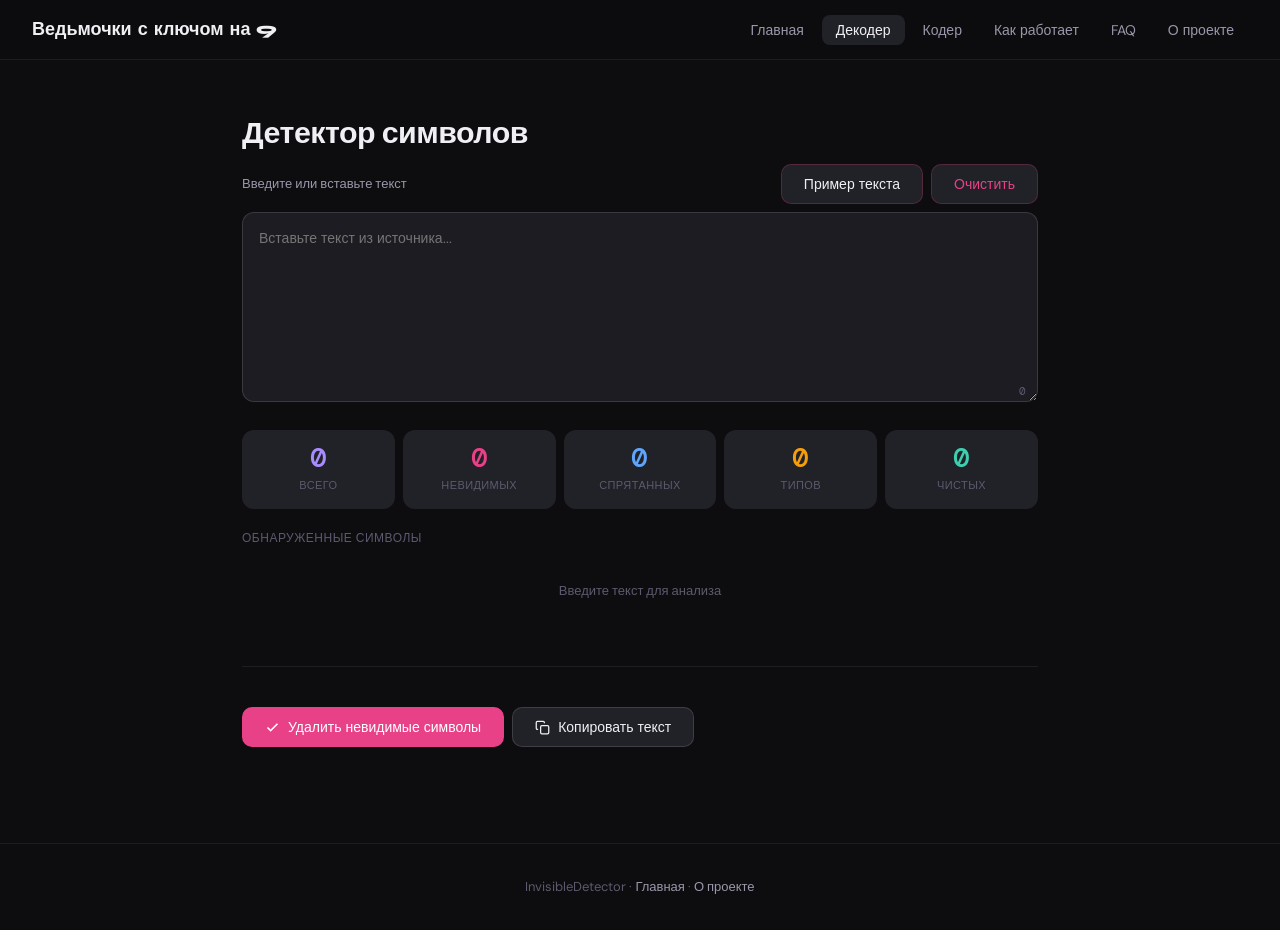
==== decode.html @ f37f21e3 "Add files via upload Загрузил все, что есть" ====
<!DOCTYPE html>
<html lang="ru">
<head>
  <meta charset="UTF-8">
  <meta name="viewport" content="width=device-width, initial-scale=1.0">
  <title>Декодер — Ведьмочки с ключом на 9</title>
  <link rel="stylesheet" href="css/style.css">
  <style>
    .toolbar {
      display: flex; align-items: center;
      justify-content: space-between; margin-bottom: 8px; flex-wrap: wrap; gap: 8px;
    }
    .toolbar-label { font-size: 13px; color: var(--text2); font-weight: 500; }
    .btn-row { display: flex; gap: 8px; flex-wrap: wrap; }
    .editor-wrap { position: relative; }
    .char-count {
      position: absolute; bottom: 10px; right: 12px;
      font-size: 11px; color: var(--text3); font-family: var(--font-mono);
      pointer-events: none;
    }
    textarea#inputText { min-height: 190px; line-height: 1.7; }
    .found-list { display: flex; flex-direction: column; gap: 6px; max-height: 260px; overflow-y: auto; }
    .found-item {
      display: flex; align-items: center; gap: 10px;
      padding: 9px 12px;
      background: var(--bg3);
      border: 1px solid var(--border);
      border-radius: 8px; font-size: 13px;
    }
    .found-item.sev-highest  {border-color: #60a5fa; background:  rgba(59, 130, 246, 0.15);  }
    .found-item.sev-high   { border-color: rgba(232,65,122,.25); background: rgba(232,65,122,.05); }
    .found-item.sev-medium { border-color: rgba(245,158,11,.2);  background: rgba(245,158,11,.04); }
    .found-name { flex: 1; font-weight: 500; color: var(--text); }
    .found-cnt {
      font-size: 11px; font-weight: 600; font-family: var(--font-mono);
      padding: 2px 8px; border-radius: 20px;
    }
    .cnt-highest{background:  rgba(59, 130, 246, 0.15); color: #60a5fa;   }
    .cnt-high   { background: rgba(232,65,122,.15); color: var(--accent); }
    .cnt-medium { background: rgba(245,158,11,.15);  color: var(--warn); }
    .cnt-low    { background: var(--surface); color: var(--text2); }
    .result-box {
      background: var(--bg3); border: 1px solid var(--border);
      border-radius: var(--radius); padding: 14px 16px;
      font-size: 13px; line-height: 1.8;
      white-space: pre-wrap; word-break: break-word;
      min-height: 60px; max-height: 180px; overflow-y: auto;
    }
    mark.hi-red  { background: rgba(232,65,122,.22); color: #f589a8; border-radius: 3px; font-family: var(--font-mono); font-size: 11px; padding: 0 3px; }
    mark.hi-warn { background: rgba(245,158,11,.18);  color: #fbc96a; border-radius: 3px; font-family: var(--font-mono); font-size: 11px; padding: 0 3px; }
    mark.hi-gray { background: var(--surface); color: var(--text2); border-radius: 3px; font-family: var(--font-mono); font-size: 11px; padding: 0 3px; }
    .noise-row {
      display: flex; align-items: center; gap: 12px; flex-wrap: wrap;
      padding: 14px 16px;
      background: var(--bg3); border: 1px solid var(--border); border-radius: var(--radius);
    }
    .noise-row label { font-size: 13px; color: var(--text2); }
    input[type=range] { flex: 1; min-width: 100px; accent-color: var(--accent2); }
    #noiseLbl { font-size: 13px; font-weight: 500; font-family: var(--font-mono); min-width: 20px; }
    .empty-state { text-align: center; padding: 1.5rem; color: var(--text3); font-size: 13px; }
  </style>
</head>
<body>
  <div id="nav-placeholder"></div>

  <main>
    <h1 style="font-family:var(--font-display);font-size:1.9rem;font-weight:700;letter-spacing:-.5px;margin-bottom:.3rem">Детектор символов</h1>

    <!-- INPUT -->
    <div class="toolbar">
      <span class="toolbar-label" id="inputLabel">Введите или вставьте текст</span>
      <div class="btn-row">
        <button class="btn" style="color:var(--text);border-color:rgba(232,65,122,.25)" onclick="loadSample()">Пример текста</button>
        <button class="btn" style="color:var(--accent);border-color:rgba(232,65,122,.25)" onclick="clearAll()">Очистить</button>
      </div>
    </div>
    <div class="editor-wrap">
      <textarea id="inputText" placeholder="Вставьте текст из источника..." oninput="onInput()"></textarea>
      <span class="char-count" id="charCount">0</span>
    </div>

    <!-- STATS -->
    <div class="stat-grid">
      <div class="stat-card"><div class="stat-val c-purple" id="sTotal">0</div><div class="stat-lbl">Всего</div></div>
      <div class="stat-card"><div class="stat-val c-red"    id="sInvis">0</div><div class="stat-lbl">Невидимых</div></div>
      <div class="stat-card"><div class="stat-val c-blue" id="sHidden">0</div><div class="stat-lbl">Спрятанных</div></div>
      <div class="stat-card"><div class="stat-val c-warn"   id="sTypes">0</div><div class="stat-lbl">Типов</div></div>
      <div class="stat-card"><div class="stat-val c-teal"   id="sClean">0</div><div class="stat-lbl">Чистых</div></div>
    </div>

    <div id="alertBox" style="margin-bottom:1rem"></div>

    <!-- HIGHLIGHTED -->
    <div id="highlightSection" style="display:none;margin-top:1.5rem">
      <div style="display:flex;align-items:center;justify-content:space-between;margin-bottom:6px">
        <p style="font-size:12px;color:var(--text3);font-weight:500;text-transform:uppercase;letter-spacing:.5px">Текст с выделением</p>
      </div>
      <div class="result-box" id="highlightBox"></div>
    </div>

    <!-- FOUND LIST -->
    <p style="font-size:12px;color:var(--text3);font-weight:500;text-transform:uppercase;letter-spacing:.5px;margin-bottom:8px">Обнаруженные символы</p>
    <div class="found-list" id="foundList">
      <div class="empty-state">Введите текст для анализа</div>
    </div>
    <hr>

    <!-- ACTIONS -->
    <div class="btn-row" style="margin-bottom:1rem">
      <button class="btn btn-primary" onclick="doRemove()">
        <svg width="15" height="15" viewBox="0 0 24 24" fill="none" stroke="currentColor" stroke-width="2.5"><polyline points="20 6 9 17 4 12"/></svg>
        Удалить невидимые символы
      </button>
      <button class="btn" onclick="doCopy()">
        <svg width="15" height="15" viewBox="0 0 24 24" fill="none" stroke="currentColor" stroke-width="2"><rect x="9" y="9" width="13" height="13" rx="2"/><path d="M5 15H4a2 2 0 0 1-2-2V4a2 2 0 0 1 2-2h9a2 2 0 0 1 2 2v1"/></svg>
        Копировать текст
      </button>
    </div>

    <div id="cleanSection" style="display:none;margin-bottom:1.5rem">
      <p style="font-size:12px;color:var(--text3);font-weight:500;text-transform:uppercase;letter-spacing:.5px;margin-bottom:6px">Очищенный текст</p>
      <div class="result-box" id="cleanBox"></div>
    </div>
  </main>
  <footer>
    <p>InvisibleDetector · <a href="index.html">Главная</a> · <a href="about.html">О проекте</a></p>
  </footer>

  <script src="js/nav.js"></script>
  <script src="js/main.js"></script>
  <script src="js/detector.js"></script>
  <script>
    const D = window.Detector;
    let currentText = '';

    function onInput() {
      currentText = document.getElementById('inputText').value;
      document.getElementById('charCount').textContent = currentText.length + ' симв.';
      render(D.analyzeText(currentText));
    }

    function render(result) {
      document.getElementById('sTotal').textContent = result.totalChars;
      document.getElementById('sInvis').textContent = result.totalInv;
      document.getElementById('sHidden').textContent = result.totalHid;
      document.getElementById('sTypes').textContent = result.typesFound;
      document.getElementById('sClean').textContent = result.cleanChars;

      const alertBox = document.getElementById('alertBox');
      if (result.totalChars === 0) {
        alertBox.innerHTML = '';
      } else if (result.isClean) {
        alertBox.innerHTML = '<div class="alert alert-success">Скрытых символов не найдено — текст чистый</div>';
      } else {
        alertBox.innerHTML = `<div class="alert alert-danger">Найдено ${result.totalInvisible} скрытых символов (${result.typesFound} типов)</div>`;
      }

      const list = document.getElementById('foundList');
      if (result.found.length === 0) {
        list.innerHTML = `<div class="empty-state">${result.totalChars > 0 ? 'Символы не обнаружены' : 'Введите текст для анализа'}</div>`;
        document.getElementById('highlightSection').style.display = 'none';
        return;
      }

      list.innerHTML = result.found.map(f => `
        <div class="found-item sev-${f.severity}">
          <span class="tag tag-${f.severity === 'highest' ? 'blue' : f.severity === 'high' ? 'red' : f.severity === 'medium' ? 'warn' : 'gray'}">${f.code}</span>
          <span class="found-name">${f.name}</span>
          <span class="found-cnt cnt-${f.severity}">${f.count}×</span>
        </div>
      `).join('');

      document.getElementById('highlightSection').style.display = 'block';
      document.getElementById('highlightBox').innerHTML = D.highlightInvisible(currentText);
    }

    function loadSample() {
      document.getElementById('inputText').value = D.generateNoisySample();
      onInput();
    }

    function clearAll() {
      document.getElementById('inputText').value = '';
      document.getElementById('cleanSection').style.display = 'none';
      document.getElementById('highlightSection').style.display = 'none';
      currentText = '';
      onInput();
    }

    function doRemove() {
      if (!currentText) return;
      const clean = D.removeInvisible(currentText);
      document.getElementById('inputText').value = clean;
      document.getElementById('cleanBox').textContent = clean;
      document.getElementById('cleanSection').style.display = 'block';
      currentText = clean;
      onInput();
      showToast('Символы удалены!');
    }

    async function doCopy() {
      const clean = D.removeInvisible(currentText || '');
      const ok = await D.copyToClipboard(clean);
      showToast(ok ? 'Скопировано!' : 'Не удалось скопировать', ok ? 'success' : 'error');
    }
  </script>
</body>
</html>
---- css/style.css ----
@import url('https://fonts.googleapis.com/css2?family=Syne:wght@400;600;700;800&family=DM+Sans:ital,wght@0,300;0,400;0,500;1,400&family=DM+Mono:wght@400;500&display=swap');

:root {
  --bg: #0d0d0f;
  --bg2: #141417;
  --bg3: #1c1c22;
  --surface: #212128;
  --surface2: #2a2a34;
  --border: rgba(255,255,255,0.07);
  --border2: rgba(255,255,255,0.13);
  --text: #f0eff4;
  --text2: #9997aa;
  --text3: #5c5a6e;
  --accent: #e84187;
  --accent2: #7c5cfc;
  --accent3: #3ecfb0;
  --warn: #f59e0b;
  --font-display: 'Syne', sans-serif;
  --font-body: 'DM Sans', sans-serif;
  --font-mono: 'DM Mono', monospace;
  --radius: 12px;
  --radius-lg: 20px;
}

*, *::before, *::after { box-sizing: border-box; margin: 0; padding: 0; }

html { scroll-behavior: smooth; }

body {
  font-family: var(--font-body);
  background: var(--bg);
  color: var(--text);
  font-size: 16px;
  line-height: 1.7;
  min-height: 100vh;
}

/* NAV */
nav {
  position: sticky;
  top: 0;
  z-index: 100;
  background: rgba(13,13,15,0.85);
  backdrop-filter: blur(16px);
  border-bottom: 1px solid var(--border);
  padding: 0 2rem;
  display: flex;
  align-items: center;
  justify-content: space-between;
  height: 60px;
}

.nav-logo {
  font-family: var(--font-display);
  font-weight: 800;
  font-size: 18px;
  color: var(--text);
  text-decoration: none;
  display: flex;
  align-items: center;
  gap: 8px;
}

.nav-logo span {
  color: var(--accent);
}

.nav-links {
  display: flex;
  align-items: center;
  gap: 4px;
  list-style: none;
}

.nav-links a {
  font-size: 14px;
  font-weight: 400;
  color: var(--text2);
  text-decoration: none;
  padding: 6px 14px;
  border-radius: 8px;
  transition: all 0.18s;
}

.nav-links a:hover,
.nav-links a.active {
  color: var(--text);
  background: var(--surface);
}

.nav-cta {
  font-size: 13px;
  font-weight: 500;
  color: var(--text) !important;
  background: var(--accent) !important;
  padding: 7px 16px !important;
  border-radius: 8px !important;
}

.nav-cta:hover { opacity: 0.88 !important; background: var(--accent) !important; }

/* MAIN LAYOUT */
main { max-width: 860px; margin: 0 auto; padding: 3rem 2rem 5rem; }

/* HERO */
.hero { text-align: center; padding: 4rem 0 3rem; }

.hero-badge {
  display: inline-flex;
  align-items: center;
  gap: 8px;
  font-size: 12px;
  font-weight: 500;
  letter-spacing: .4px;
  padding: 5px 14px;
  border-radius: 20px;
  border: 1px solid rgba(232,65,122,0.3);
  color: var(--accent);
  margin-bottom: 1.5rem;
}

.hero-badge-dot {
  width: 6px; height: 6px;
  border-radius: 50%;
  background: var(--accent);
  animation: blink 2s ease-in-out infinite;
}

@keyframes blink { 0%,100%{opacity:1} 50%{opacity:.3} }

.hero h1 {
  font-family: var(--font-display);
  font-size: clamp(2.2rem, 6vw, 3.8rem);
  font-weight: 800;
  line-height: 1.1;
  letter-spacing: -1.5px;
  margin-bottom: 1.2rem;
}

.hero h1 em {
  font-style: normal;
  background: linear-gradient(135deg, var(--accent), var(--accent2));
  -webkit-background-clip: text;
  -webkit-text-fill-color: transparent;
  background-clip: text;
}

.hero p {
  font-size: 1.05rem;
  color: var(--text2);
  max-width: 520px;
  margin: 0 auto 2rem;
}

/* BUTTONS */
.btn {
  display: inline-flex;
  align-items: center;
  gap: 8px;
  font-family: var(--font-body);
  font-size: 14px;
  font-weight: 500;
  padding: 10px 22px;
  border-radius: 10px;
  border: 1px solid var(--border2);
  background: var(--surface);
  color: var(--text);
  cursor: pointer;
  text-decoration: none;
  transition: all 0.18s;
  white-space: nowrap;
}

.btn:hover { background: var(--surface2); border-color: rgba(255,255,255,0.18); }
.btn:active { transform: scale(0.97); }

.btn-primary {
  background: var(--accent);
  border-color: transparent;
  color: #fff;
}

.btn-primary:hover { opacity: 0.88; background: var(--accent); }

.btn-ghost {
  background: transparent;
  border-color: var(--border);
  color: var(--text2);
}

.btn-ghost:hover { color: var(--text); background: var(--surface); }

/* CARDS */
.card {
  background: var(--bg2);
  border: 1px solid var(--border);
  border-radius: var(--radius-lg);
  padding: 1.5rem;
}

.card-sm {
  background: var(--surface);
  border: 1px solid var(--border);
  border-radius: var(--radius);
  padding: 1rem 1.2rem;
}

/* SECTION HEADINGS */
.section-title {
  font-family: var(--font-display);
  font-size: 1.7rem;
  font-weight: 700;
  letter-spacing: -.5px;
  margin-bottom: .4rem;
}

.section-sub {
  font-size: .95rem;
  color: var(--text2);
  margin-bottom: 2rem;
}

/* GRID HELPERS */
.grid-2 { display: grid; grid-template-columns: 1fr 1fr; gap: 16px; }
.grid-3 { display: grid; grid-template-columns: repeat(3, 1fr); gap: 16px; }

@media (max-width: 640px) {
  .grid-2, .grid-3 { grid-template-columns: 1fr; }
  nav { padding: 0 1rem; }
  .nav-links { gap: 0; }
  .nav-links a { padding: 6px 10px; font-size: 13px; }
  main { padding: 2rem 1rem 4rem; }
  .hero { padding: 2.5rem 0 2rem; }
}

/* BADGE / TAG */
.tag {
  display: inline-block;
  font-size: 11px;
  font-weight: 500;
  padding: 3px 9px;
  border-radius: 20px;
  font-family: var(--font-mono);
}

.tag-red { background: rgba(232,65,122,0.15); color: var(--accent); }
.tag-purple { background: rgba(124,92,252,0.15); color: #a88cff; }
.tag-teal { background: rgba(62,207,176,0.15); color: var(--accent3); }
.tag-warn { background: rgba(245,158,11,0.15); color: var(--warn); }
.tag-gray { background: var(--surface); color: var(--text2); }
.tag-blue { background: rgba(59, 130, 246, 0.15); color: #60a5fa; }

/* CODE */
code {
  font-family: var(--font-mono);
  font-size: .85em;
  background: var(--surface);
  padding: 2px 7px;
  border-radius: 5px;
  color: var(--accent3);
}

pre {
  font-family: var(--font-mono);
  font-size: 13px;
  background: var(--bg3);
  border: 1px solid var(--border);
  border-radius: var(--radius);
  padding: 1.2rem 1.4rem;
  overflow-x: auto;
  line-height: 1.7;
  color: #b8f0de;
  margin: 1rem 0;
}

/* DIVIDER */
hr { border: none; border-top: 1px solid var(--border); margin: 2.5rem 0; }

/* FOOTER */
footer {
  border-top: 1px solid var(--border);
  padding: 2rem;
  text-align: center;
  font-size: 13px;
  color: var(--text3);
}

footer a { color: var(--text2); text-decoration: none; }
footer a:hover { color: var(--text); }

/* ALERTS */
.alert {
  display: flex;
  align-items: flex-start;
  gap: 10px;
  padding: 12px 16px;
  border-radius: var(--radius);
  font-size: 14px;
  line-height: 1.6;
}

.alert-success { background: rgba(62,207,176,0.1); border: 1px solid rgba(62,207,176,0.25); color: #7be8d0; }
.alert-danger  { background: rgba(232,65,122,0.1); border: 1px solid rgba(232,65,122,0.25); color: #f589a8; }
.alert-warn    { background: rgba(245,158,11,0.1);  border: 1px solid rgba(245,158,11,0.25);  color: #fbc96a; }
.alert-info    { background: rgba(124,92,252,0.1);  border: 1px solid rgba(124,92,252,0.25);  color: #b09aff; }

/* TEXTAREA / INPUT */
textarea, input[type="text"] {
  width: 100%;
  background: var(--bg3);
  border: 1px solid var(--border2);
  border-radius: var(--radius);
  color: var(--text);
  font-family: var(--font-body);
  font-size: 14px;
  padding: 14px 16px;
  outline: none;
  resize: vertical;
  transition: border-color 0.18s;
}

textarea:focus, input:focus {
  border-color: rgba(124,92,252,0.5);
}

/* STAT CARDS */
.stat-grid { display: grid; grid-template-columns: repeat(5,1fr); gap: 8px; margin: 1.2rem 0; }
.stat-card {
  background: var(--surface);
  border-radius: var(--radius);
  padding: 14px;
  text-align: center;
}
.stat-val { font-family: var(--font-mono); font-size: 28px; font-weight: 500; line-height: 1; margin-bottom: 4px; }
.stat-lbl { font-size: 11px; color: var(--text3); font-weight: 500; letter-spacing: .4px; text-transform: uppercase; }
.stat-val.c-red    { color: var(--accent); }
.stat-val.c-purple { color: #a88cff; }
.stat-val.c-teal   { color: var(--accent3); }
.stat-val.c-warn   { color: var(--warn); }
.stat-val.c-blue { color: #60a5fa; }

@media (max-width: 500px) {
  .stat-grid { grid-template-columns: repeat(2,1fr); }
}
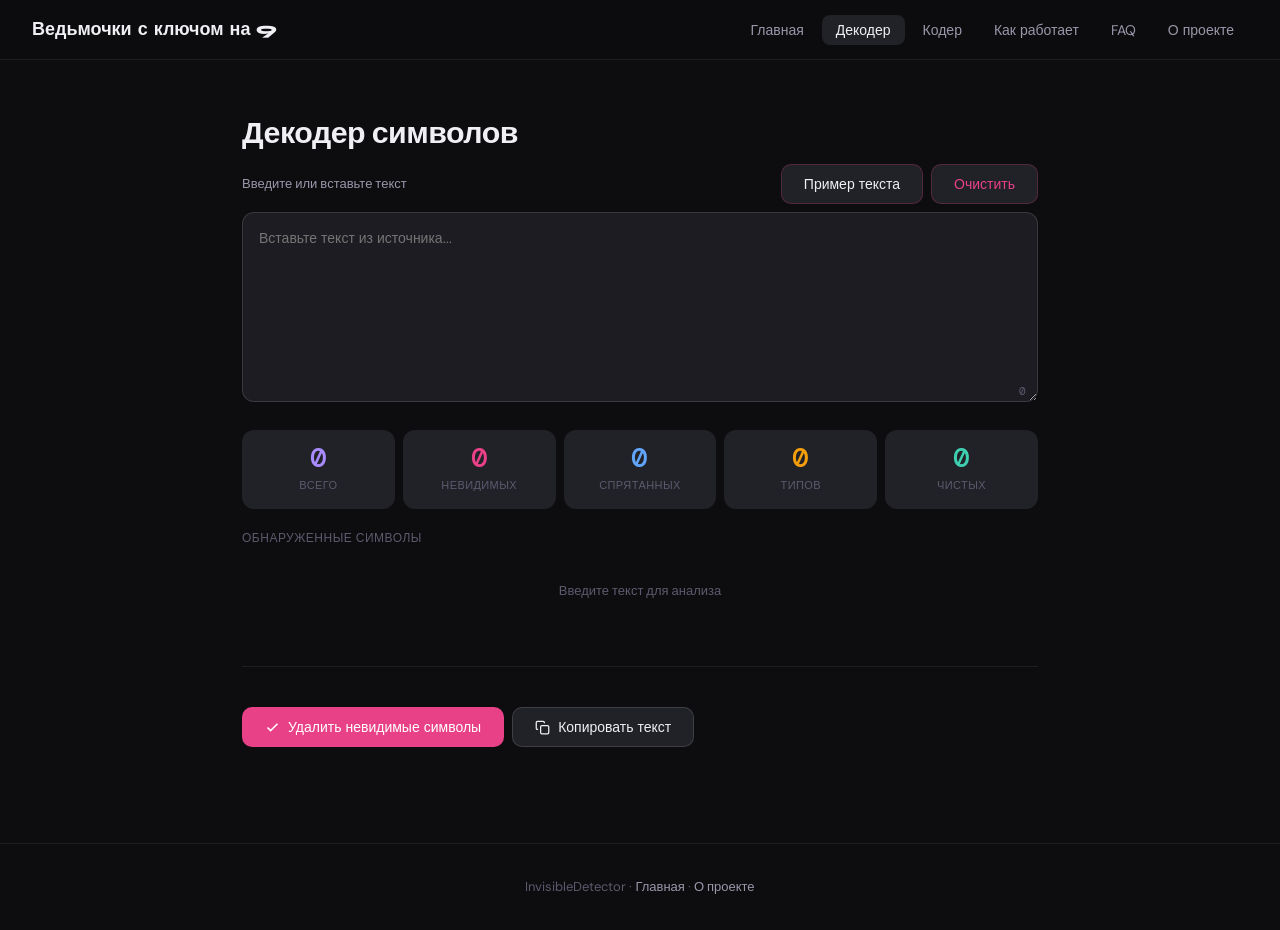
==== commit 9a47b762: "Декодер доделан и устранены неполадки в функциях addSymbolNoise и addMessageNoise" ====
--- a/decode.html
+++ b/decode.html
@@ -27,6 +27,16 @@
       border: 1px solid var(--border);
       border-radius: 8px; font-size: 13px;
     }
+    #foundList::-webkit-scrollbar {width: 6px;}
+    #foundList::-webkit-scrollbar-track {background: var(--surface); border-radius: 10px;}
+    #foundList::-webkit-scrollbar-thumb {
+      background: rgba(255, 255, 255, 0.1);
+      border-radius: 10px;
+      border: 1px solid rgba(255, 255, 255, 0.05);
+      border-radius: 10px;
+      transition: background 0.2s;
+    }
+    #foundList::-webkit-scrollbar-thumb:hover {background: rgba(255, 255, 255, 0.2);}
     .found-item.sev-highest  {border-color: #60a5fa; background:  rgba(59, 130, 246, 0.15);  }
     .found-item.sev-high   { border-color: rgba(232,65,122,.25); background: rgba(232,65,122,.05); }
     .found-item.sev-medium { border-color: rgba(245,158,11,.2);  background: rgba(245,158,11,.04); }
@@ -49,6 +59,7 @@
     mark.hi-red  { background: rgba(232,65,122,.22); color: #f589a8; border-radius: 3px; font-family: var(--font-mono); font-size: 11px; padding: 0 3px; }
     mark.hi-warn { background: rgba(245,158,11,.18);  color: #fbc96a; border-radius: 3px; font-family: var(--font-mono); font-size: 11px; padding: 0 3px; }
     mark.hi-gray { background: var(--surface); color: var(--text2); border-radius: 3px; font-family: var(--font-mono); font-size: 11px; padding: 0 3px; }
+    mark.hi-blue  { background: rgba(59,130,246,.20);  color: #93c5fd; border-radius: 3px; font-family: var(--font-mono); font-size: 11px; padding: 0 3px; }
     .noise-row {
       display: flex; align-items: center; gap: 12px; flex-wrap: wrap;
       padding: 14px 16px;
@@ -64,7 +75,7 @@
   <div id="nav-placeholder"></div>
 
   <main>
-    <h1 style="font-family:var(--font-display);font-size:1.9rem;font-weight:700;letter-spacing:-.5px;margin-bottom:.3rem">Детектор символов</h1>
+    <h1 style="font-family:var(--font-display);font-size:1.9rem;font-weight:700;letter-spacing:-.5px;margin-bottom:.3rem">Декодер символов</h1>
 
     <!-- INPUT -->
     <div class="toolbar">
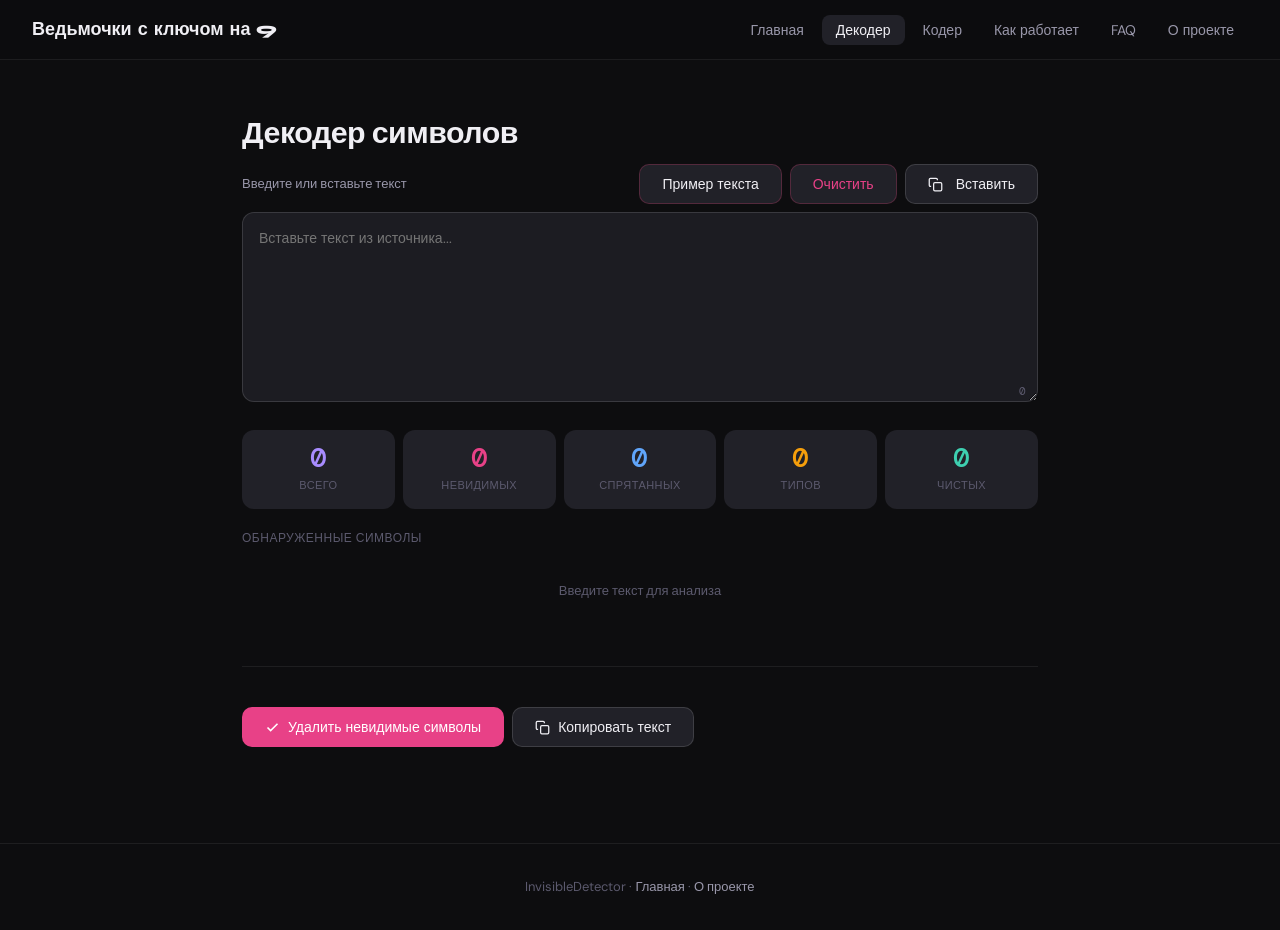
==== commit a208d0e5: "Косметические изменения кодера" ====
--- a/decode.html
+++ b/decode.html
@@ -56,6 +56,16 @@
       white-space: pre-wrap; word-break: break-word;
       min-height: 60px; max-height: 180px; overflow-y: auto;
     }
+    .result-box::-webkit-scrollbar {width: 6px;}
+    .result-box::-webkit-scrollbar-track {background: var(--surface); border-radius: 10px;}
+    .result-box::-webkit-scrollbar-thumb {
+      background: rgba(255, 255, 255, 0.1);
+      border-radius: 10px;
+      border: 1px solid rgba(255, 255, 255, 0.05);
+      border-radius: 10px;
+      transition: background 0.2s;
+    }
+    .result-box::-webkit-scrollbar-thumb:hover {background: rgba(255, 255, 255, 0.2);}
     mark.hi-red  { background: rgba(232,65,122,.22); color: #f589a8; border-radius: 3px; font-family: var(--font-mono); font-size: 11px; padding: 0 3px; }
     mark.hi-warn { background: rgba(245,158,11,.18);  color: #fbc96a; border-radius: 3px; font-family: var(--font-mono); font-size: 11px; padding: 0 3px; }
     mark.hi-gray { background: var(--surface); color: var(--text2); border-radius: 3px; font-family: var(--font-mono); font-size: 11px; padding: 0 3px; }
@@ -83,6 +93,13 @@
       <div class="btn-row">
         <button class="btn" style="color:var(--text);border-color:rgba(232,65,122,.25)" onclick="loadSample()">Пример текста</button>
         <button class="btn" style="color:var(--accent);border-color:rgba(232,65,122,.25)" onclick="clearAll()">Очистить</button>
+        <button id="btnPaste" class="btn">
+          <svg width="15" height="15" viewBox="0 0 24 24" fill="none" stroke="currentColor" stroke-width="2" style="margin-right: 5px; vertical-align: middle;">
+            <rect x="9" y="9" width="13" height="13" rx="2"/>
+            <path d="M5 15H4a2 2 0 0 1-2-2V4a2 2 0 0 1 2-2h9a2 2 0 0 1 2 2v1"/>
+          </svg>
+          Вставить
+        </button>
       </div>
     </div>
     <div class="editor-wrap">
@@ -94,7 +111,7 @@
     <div class="stat-grid">
       <div class="stat-card"><div class="stat-val c-purple" id="sTotal">0</div><div class="stat-lbl">Всего</div></div>
       <div class="stat-card"><div class="stat-val c-red"    id="sInvis">0</div><div class="stat-lbl">Невидимых</div></div>
-      <div class="stat-card"><div class="stat-val c-blue" id="sHidden">0</div><div class="stat-lbl">Спрятанных</div></div>
+      <div class="stat-card"><div class="stat-val c-blue"   id="sHidden">0</div><div class="stat-lbl">Спрятанных</div></div>
       <div class="stat-card"><div class="stat-val c-warn"   id="sTypes">0</div><div class="stat-lbl">Типов</div></div>
       <div class="stat-card"><div class="stat-val c-teal"   id="sClean">0</div><div class="stat-lbl">Чистых</div></div>
     </div>
@@ -210,10 +227,21 @@
     }
 
     async function doCopy() {
-      const clean = D.removeInvisible(currentText || '');
-      const ok = await D.copyToClipboard(clean);
+      const ok = await D.copyToClipboard(currentText || '');
       showToast(ok ? 'Скопировано!' : 'Не удалось скопировать', ok ? 'success' : 'error');
     }
+
+    document.getElementById('btnPaste').addEventListener('click', async () => {
+      try {
+        const text = await navigator.clipboard.readText();
+        const inputField = document.getElementById('inputBox');
+        inputField.value = text;
+        analyzeText(text);
+      } catch (err) {
+        console.error('Не удалось прочитать буфер обмена: ', err);
+        alert('Пожалуйста, разрешите доступ к буферу обмена в браузере.');
+      }
+    });
   </script>
 </body>
 </html>
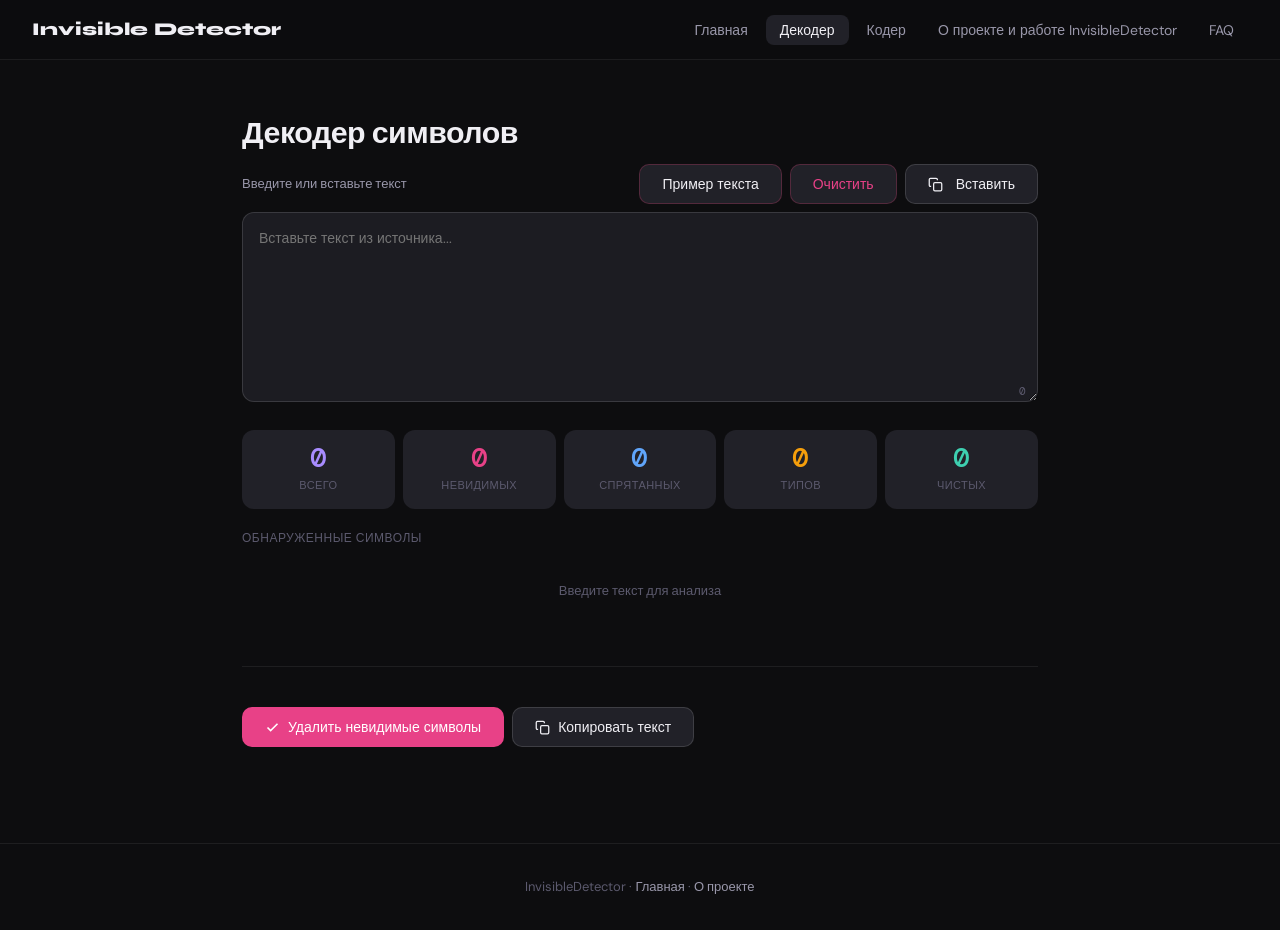
==== commit 066a9dab: "how-it-works и about совместилм, пока не доработано" ====
--- a/decode.html
+++ b/decode.html
@@ -151,7 +151,7 @@
     </div>
   </main>
   <footer>
-    <p>InvisibleDetector · <a href="index.html">Главная</a> · <a href="about.html">О проекте</a></p>
+    <p>InvisibleDetector · <a href="index.html">Главная</a> · <a href="how-it-works-about.html">О проекте</a></p>
   </footer>
 
   <script src="js/nav.js"></script>
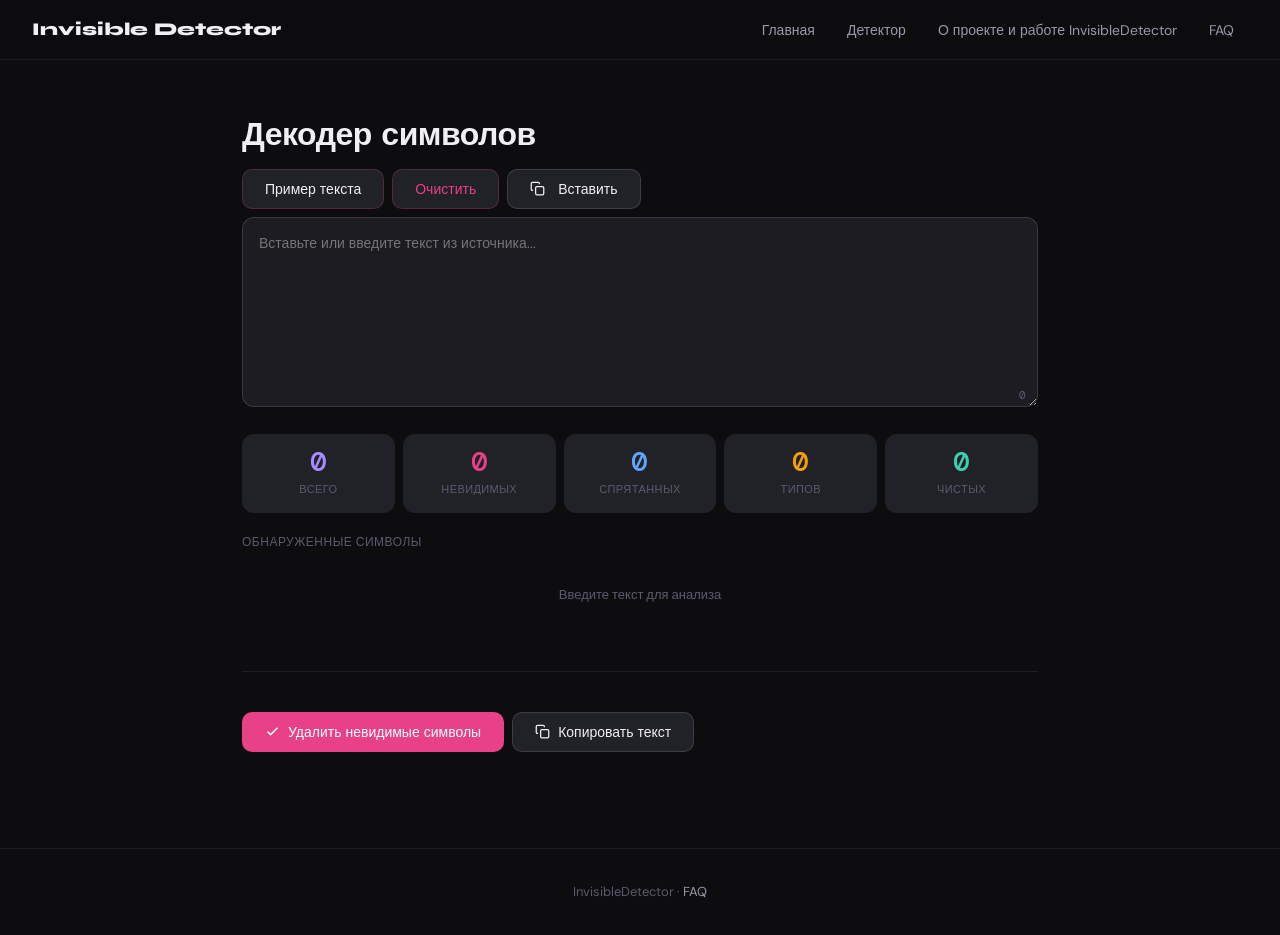
==== commit ac8adcca: "Крупное изменениеgit add .git add . Довел до последней рабочей версии. Но сделал с изменением кода о" ====
--- a/decode.html
+++ b/decode.html
@@ -27,6 +27,17 @@
       border: 1px solid var(--border);
       border-radius: 8px; font-size: 13px;
     }
+
+    #inputText::-webkit-scrollbar {width: 6px;}
+    #inputText::-webkit-scrollbar-track {background: var(--surface); border-radius: 10px;}
+    #inputText::-webkit-scrollbar-thumb {
+      background: rgba(255, 255, 255, 0.1);
+      border-radius: 10px;
+      border: 1px solid rgba(255, 255, 255, 0.05);
+      border-radius: 10px;
+      transition: background 0.2s;
+    }
+
     #foundList::-webkit-scrollbar {width: 6px;}
     #foundList::-webkit-scrollbar-track {background: var(--surface); border-radius: 10px;}
     #foundList::-webkit-scrollbar-thumb {
@@ -82,115 +93,117 @@
   </style>
 </head>
 <body>
-  <div id="nav-placeholder"></div>
-
-  <main>
-    <h1 style="font-family:var(--font-display);font-size:1.9rem;font-weight:700;letter-spacing:-.5px;margin-bottom:.3rem">Декодер символов</h1>
-
-    <!-- INPUT -->
-    <div class="toolbar">
-      <span class="toolbar-label" id="inputLabel">Введите или вставьте текст</span>
-      <div class="btn-row">
-        <button class="btn" style="color:var(--text);border-color:rgba(232,65,122,.25)" onclick="loadSample()">Пример текста</button>
-        <button class="btn" style="color:var(--accent);border-color:rgba(232,65,122,.25)" onclick="clearAll()">Очистить</button>
-        <button id="btnPaste" class="btn">
-          <svg width="15" height="15" viewBox="0 0 24 24" fill="none" stroke="currentColor" stroke-width="2" style="margin-right: 5px; vertical-align: middle;">
-            <rect x="9" y="9" width="13" height="13" rx="2"/>
-            <path d="M5 15H4a2 2 0 0 1-2-2V4a2 2 0 0 1 2-2h9a2 2 0 0 1 2 2v1"/>
-          </svg>
-          Вставить
-        </button>
-      </div>
-    </div>
-    <div class="editor-wrap">
-      <textarea id="inputText" placeholder="Вставьте текст из источника..." oninput="onInput()"></textarea>
-      <span class="char-count" id="charCount">0</span>
-    </div>
-
-    <!-- STATS -->
-    <div class="stat-grid">
-      <div class="stat-card"><div class="stat-val c-purple" id="sTotal">0</div><div class="stat-lbl">Всего</div></div>
-      <div class="stat-card"><div class="stat-val c-red"    id="sInvis">0</div><div class="stat-lbl">Невидимых</div></div>
-      <div class="stat-card"><div class="stat-val c-blue"   id="sHidden">0</div><div class="stat-lbl">Спрятанных</div></div>
-      <div class="stat-card"><div class="stat-val c-warn"   id="sTypes">0</div><div class="stat-lbl">Типов</div></div>
-      <div class="stat-card"><div class="stat-val c-teal"   id="sClean">0</div><div class="stat-lbl">Чистых</div></div>
-    </div>
-
-    <div id="alertBox" style="margin-bottom:1rem"></div>
-
-    <!-- HIGHLIGHTED -->
-    <div id="highlightSection" style="display:none;margin-top:1.5rem">
-      <div style="display:flex;align-items:center;justify-content:space-between;margin-bottom:6px">
-        <p style="font-size:12px;color:var(--text3);font-weight:500;text-transform:uppercase;letter-spacing:.5px">Текст с выделением</p>
-      </div>
-      <div class="result-box" id="highlightBox"></div>
-    </div>
-
-    <!-- FOUND LIST -->
-    <p style="font-size:12px;color:var(--text3);font-weight:500;text-transform:uppercase;letter-spacing:.5px;margin-bottom:8px">Обнаруженные символы</p>
-    <div class="found-list" id="foundList">
-      <div class="empty-state">Введите текст для анализа</div>
-    </div>
-    <hr>
-
-    <!-- ACTIONS -->
-    <div class="btn-row" style="margin-bottom:1rem">
-      <button class="btn btn-primary" onclick="doRemove()">
-        <svg width="15" height="15" viewBox="0 0 24 24" fill="none" stroke="currentColor" stroke-width="2.5"><polyline points="20 6 9 17 4 12"/></svg>
-        Удалить невидимые символы
-      </button>
-      <button class="btn" onclick="doCopy()">
-        <svg width="15" height="15" viewBox="0 0 24 24" fill="none" stroke="currentColor" stroke-width="2"><rect x="9" y="9" width="13" height="13" rx="2"/><path d="M5 15H4a2 2 0 0 1-2-2V4a2 2 0 0 1 2-2h9a2 2 0 0 1 2 2v1"/></svg>
-        Копировать текст
+<div id="nav-placeholder"></div>
+
+<main>
+  <!-- <h1 style="font-family:var(--font-display);font-size:1.9rem;font-weight:700;letter-spacing:-.5px;margin-bottom:.3rem">Декодер символов</h1> -->
+  <h1 style="font-family:var(--font-display);font-size:2rem;font-weight:800;letter-spacing:-.5px;margin-bottom:.4rem">Декодер символов</h1>
+
+  <!-- INPUT -->
+  <div class="toolbar">
+    <!-- <span class="toolbar-label" id="inputLabel">Введите или вставьте текст</span> -->
+    <div class="btn-row">
+      <!--<a href="#" class="btn" style="color:var(--text);border-color:rgba(232,65,122,.25)" onclick="navigateWithText()">Энкодер</a>-->
+      <button class="btn" style="color:var(--text);border-color:rgba(232,65,122,.25)" onclick="loadSample()">Пример текста</button>
+      <button class="btn" style="color:var(--accent);border-color:rgba(232,65,122,.25)" onclick="clearAll()">Очистить</button>
+      <button id="btnPaste" class="btn">
+        <svg width="15" height="15" viewBox="0 0 24 24" fill="none" stroke="currentColor" stroke-width="2" style="margin-right: 5px; vertical-align: middle;">
+          <rect x="9" y="9" width="13" height="13" rx="2"/>
+          <path d="M5 15H4a2 2 0 0 1-2-2V4a2 2 0 0 1 2-2h9a2 2 0 0 1 2 2v1"/>
+        </svg>
+        Вставить
       </button>
     </div>
-
-    <div id="cleanSection" style="display:none;margin-bottom:1.5rem">
-      <p style="font-size:12px;color:var(--text3);font-weight:500;text-transform:uppercase;letter-spacing:.5px;margin-bottom:6px">Очищенный текст</p>
-      <div class="result-box" id="cleanBox"></div>
+  </div>
+  <div class="editor-wrap">
+    <textarea id="inputText" placeholder="Вставьте или введите текст из источника..." oninput="onInput()"></textarea>
+    <span class="char-count" id="charCount">0</span>
+  </div>
+
+  <!-- STATS -->
+  <div class="stat-grid">
+    <div class="stat-card"><div class="stat-val c-purple" id="sTotal">0</div><div class="stat-lbl">Всего</div></div>
+    <div class="stat-card"><div class="stat-val c-red"    id="sInvis">0</div><div class="stat-lbl">Невидимых</div></div>
+    <div class="stat-card"><div class="stat-val c-blue"   id="sHidden">0</div><div class="stat-lbl">Спрятанных</div></div>
+    <div class="stat-card"><div class="stat-val c-warn"   id="sTypes">0</div><div class="stat-lbl">Типов</div></div>
+    <div class="stat-card"><div class="stat-val c-teal"   id="sClean">0</div><div class="stat-lbl">Чистых</div></div>
+  </div>
+
+  <div id="alertBox" style="margin-bottom:1rem"></div>
+
+  <!-- HIGHLIGHTED -->
+  <div id="highlightSection" style="display:none;margin-top:1.5rem">
+    <div style="display:flex;align-items:center;justify-content:space-between;margin-bottom:6px">
+      <p style="font-size:12px;color:var(--text3);font-weight:500;text-transform:uppercase;letter-spacing:.5px">Текст с выделением</p>
     </div>
-  </main>
-  <footer>
-    <p>InvisibleDetector · <a href="index.html">Главная</a> · <a href="how-it-works-about.html">О проекте</a></p>
-  </footer>
-
-  <script src="js/nav.js"></script>
-  <script src="js/main.js"></script>
-  <script src="js/detector.js"></script>
-  <script>
-    const D = window.Detector;
-    let currentText = '';
-
-    function onInput() {
-      currentText = document.getElementById('inputText').value;
-      document.getElementById('charCount').textContent = currentText.length + ' симв.';
-      render(D.analyzeText(currentText));
-    }
-
-    function render(result) {
-      document.getElementById('sTotal').textContent = result.totalChars;
-      document.getElementById('sInvis').textContent = result.totalInv;
-      document.getElementById('sHidden').textContent = result.totalHid;
-      document.getElementById('sTypes').textContent = result.typesFound;
-      document.getElementById('sClean').textContent = result.cleanChars;
-
-      const alertBox = document.getElementById('alertBox');
-      if (result.totalChars === 0) {
-        alertBox.innerHTML = '';
-      } else if (result.isClean) {
-        alertBox.innerHTML = '<div class="alert alert-success">Скрытых символов не найдено — текст чистый</div>';
-      } else {
-        alertBox.innerHTML = `<div class="alert alert-danger">Найдено ${result.totalInvisible} скрытых символов (${result.typesFound} типов)</div>`;
-      }
-
-      const list = document.getElementById('foundList');
-      if (result.found.length === 0) {
-        list.innerHTML = `<div class="empty-state">${result.totalChars > 0 ? 'Символы не обнаружены' : 'Введите текст для анализа'}</div>`;
-        document.getElementById('highlightSection').style.display = 'none';
-        return;
-      }
-
-      list.innerHTML = result.found.map(f => `
+    <div class="result-box" id="highlightBox"></div>
+  </div>
+
+  <!-- FOUND LIST -->
+  <p style="font-size:12px;color:var(--text3);font-weight:500;text-transform:uppercase;letter-spacing:.5px;margin-bottom:8px">Обнаруженные символы</p>
+  <div class="found-list" id="foundList">
+    <div class="empty-state">Введите текст для анализа</div>
+  </div>
+  <hr>
+
+  <!-- ACTIONS -->
+  <div class="btn-row" style="margin-bottom:1rem">
+    <button class="btn btn-primary" onclick="doRemove()">
+      <svg width="15" height="15" viewBox="0 0 24 24" fill="none" stroke="currentColor" stroke-width="2.5"><polyline points="20 6 9 17 4 12"/></svg>
+      Удалить невидимые символы
+    </button>
+    <button class="btn" onclick="doCopy()">
+      <svg width="15" height="15" viewBox="0 0 24 24" fill="none" stroke="currentColor" stroke-width="2"><rect x="9" y="9" width="13" height="13" rx="2"/><path d="M5 15H4a2 2 0 0 1-2-2V4a2 2 0 0 1 2-2h9a2 2 0 0 1 2 2v1"/></svg>
+      Копировать текст
+    </button>
+  </div>
+
+  <div id="cleanSection" style="display:none;margin-bottom:1.5rem">
+    <p style="font-size:12px;color:var(--text3);font-weight:500;text-transform:uppercase;letter-spacing:.5px;margin-bottom:6px">Очищенный текст</p>
+    <div class="result-box" id="cleanBox"></div>
+  </div>
+</main>
+<footer>
+  <p>InvisibleDetector · <a href="faq.html">FAQ</a>
+</footer>
+
+<script src="js/nav.js"></script>
+<script src="js/main.js"></script>
+<script src="js/detector.js"></script>
+<script>
+  const D = window.Detector;
+  let currentText = '';
+
+  function onInput() {
+    currentText = document.getElementById('inputText').value;
+    document.getElementById('charCount').textContent = currentText.length + ' симв.';
+    render(D.analyzeText(currentText));
+  }
+
+  function render(result) {
+    document.getElementById('sTotal').textContent = result.totalChars;
+    document.getElementById('sInvis').textContent = result.totalInv;
+    document.getElementById('sHidden').textContent = result.totalHid;
+    document.getElementById('sTypes').textContent = result.typesFound;
+    document.getElementById('sClean').textContent = result.cleanChars;
+
+    const alertBox = document.getElementById('alertBox');
+    if (result.totalChars === 0) {
+      alertBox.innerHTML = '';
+    } else if (result.isClean) {
+      alertBox.innerHTML = '<div class="alert alert-success">Скрытых символов не найдено — текст чистый</div>';
+    } else {
+      alertBox.innerHTML = `<div class="alert alert-danger">Найдено ${result.totalInvisible} скрытых символов (${result.typesFound} типов)</div>`;
+    }
+
+    const list = document.getElementById('foundList');
+    if (result.found.length === 0) {
+      list.innerHTML = `<div class="empty-state">${result.totalChars > 0 ? 'Символы не обнаружены' : 'Введите текст для анализа'}</div>`;
+      document.getElementById('highlightSection').style.display = 'none';
+      return;
+    }
+
+    list.innerHTML = result.found.map(f => `
         <div class="found-item sev-${f.severity}">
           <span class="tag tag-${f.severity === 'highest' ? 'blue' : f.severity === 'high' ? 'red' : f.severity === 'medium' ? 'warn' : 'gray'}">${f.code}</span>
           <span class="found-name">${f.name}</span>
@@ -198,50 +211,64 @@
         </div>
       `).join('');
 
-      document.getElementById('highlightSection').style.display = 'block';
-      document.getElementById('highlightBox').innerHTML = D.highlightInvisible(currentText);
-    }
-
-    function loadSample() {
-      document.getElementById('inputText').value = D.generateNoisySample();
-      onInput();
-    }
-
-    function clearAll() {
-      document.getElementById('inputText').value = '';
-      document.getElementById('cleanSection').style.display = 'none';
-      document.getElementById('highlightSection').style.display = 'none';
-      currentText = '';
-      onInput();
-    }
-
-    function doRemove() {
-      if (!currentText) return;
-      const clean = D.removeInvisible(currentText);
-      document.getElementById('inputText').value = clean;
-      document.getElementById('cleanBox').textContent = clean;
-      document.getElementById('cleanSection').style.display = 'block';
-      currentText = clean;
-      onInput();
-      showToast('Символы удалены!');
-    }
-
-    async function doCopy() {
-      const ok = await D.copyToClipboard(currentText || '');
-      showToast(ok ? 'Скопировано!' : 'Не удалось скопировать', ok ? 'success' : 'error');
-    }
-
-    document.getElementById('btnPaste').addEventListener('click', async () => {
-      try {
-        const text = await navigator.clipboard.readText();
-        const inputField = document.getElementById('inputBox');
-        inputField.value = text;
-        analyzeText(text);
-      } catch (err) {
-        console.error('Не удалось прочитать буфер обмена: ', err);
-        alert('Пожалуйста, разрешите доступ к буферу обмена в браузере.');
-      }
-    });
-  </script>
+    document.getElementById('highlightSection').style.display = 'block';
+    document.getElementById('highlightBox').innerHTML = D.highlightInvisible(currentText);
+  }
+
+  function loadSample() {
+    document.getElementById('inputText').value = D.generateNoisySample();
+    onInput();
+  }
+
+  function clearAll() {
+    document.getElementById('inputText').value = '';
+    document.getElementById('cleanSection').style.display = 'none';
+    document.getElementById('highlightSection').style.display = 'none';
+    currentText = '';
+    onInput();
+  }
+
+  function doRemove() {
+    if (!currentText) return;
+    const clean = D.removeInvisible(currentText);
+    document.getElementById('inputText').value = clean;
+    document.getElementById('cleanBox').textContent = clean;
+    document.getElementById('cleanSection').style.display = 'block';
+    currentText = clean;
+    onInput();
+    showToast('Символы удалены!');
+  }
+
+  async function doCopy() {
+    const ok = await D.copyToClipboard(currentText || '');
+    showToast(ok ? 'Скопировано!' : 'Не удалось скопировать', ok ? 'success' : 'error');
+  }
+
+  document.getElementById('btnPaste').addEventListener('click', async () => {
+    try {
+      const text = await navigator.clipboard.readText();
+      const inputField = document.getElementById('inputBox');
+      inputField.value = text;
+      analyzeText(text);
+    } catch (err) {
+      console.error('Не удалось прочитать буфер обмена: ', err);
+      alert('Пожалуйста, разрешите доступ к буферу обмена в браузере.');
+    }
+  });
+
+  function navigateWithText() { //перенести текст при смене страниц декодер-энкодер
+    const text = document.getElementById('inputText').value;
+    const decodedText = encodeURIComponent(text);
+    window.location.href = 'encode.html?text=' + decodedText;
+  }
+
+  window.addEventListener('DOMContentLoaded', function() {
+    const text = new URLSearchParams(window.location.search).get('text');
+    if (!text) return;
+    const textarea = document.getElementById('inputText');
+    textarea.value = decodeURIComponent(text);
+    onInput();
+  });
+</script>
 </body>
 </html>
--- a/css/style.css
+++ b/css/style.css
@@ -1,344 +1,389 @@
-@import url('https://fonts.googleapis.com/css2?family=Syne:wght@400;600;700;800&family=DM+Sans:ital,wght@0,300;0,400;0,500;1,400&family=DM+Mono:wght@400;500&display=swap');
-
-:root {
-  --bg: #0d0d0f;
-  --bg2: #141417;
-  --bg3: #1c1c22;
-  --surface: #212128;
-  --surface2: #2a2a34;
-  --border: rgba(255,255,255,0.07);
-  --border2: rgba(255,255,255,0.13);
-  --text: #f0eff4;
-  --text2: #9997aa;
-  --text3: #5c5a6e;
-  --accent: #e84187;
-  --accent2: #7c5cfc;
-  --accent3: #3ecfb0;
-  --warn: #f59e0b;
-  --font-display: 'Syne', sans-serif;
-  --font-body: 'DM Sans', sans-serif;
-  --font-mono: 'DM Mono', monospace;
-  --radius: 12px;
-  --radius-lg: 20px;
-}
-
-*, *::before, *::after { box-sizing: border-box; margin: 0; padding: 0; }
-
-html { scroll-behavior: smooth; }
-
-body {
-  font-family: var(--font-body);
-  background: var(--bg);
-  color: var(--text);
-  font-size: 16px;
-  line-height: 1.7;
-  min-height: 100vh;
-}
-
-/* NAV */
-nav {
-  position: sticky;
-  top: 0;
-  z-index: 100;
-  background: rgba(13,13,15,0.85);
-  backdrop-filter: blur(16px);
-  border-bottom: 1px solid var(--border);
-  padding: 0 2rem;
-  display: flex;
-  align-items: center;
-  justify-content: space-between;
-  height: 60px;
-}
-
-.nav-logo {
-  font-family: var(--font-display);
-  font-weight: 800;
-  font-size: 18px;
-  color: var(--text);
-  text-decoration: none;
-  display: flex;
-  align-items: center;
-  gap: 8px;
-}
-
-.nav-logo span {
-  color: var(--accent);
-}
-
-.nav-links {
-  display: flex;
-  align-items: center;
-  gap: 4px;
-  list-style: none;
-}
-
-.nav-links a {
-  font-size: 14px;
-  font-weight: 400;
-  color: var(--text2);
-  text-decoration: none;
-  padding: 6px 14px;
-  border-radius: 8px;
-  transition: all 0.18s;
-}
-
-.nav-links a:hover,
-.nav-links a.active {
-  color: var(--text);
-  background: var(--surface);
-}
-
-.nav-cta {
-  font-size: 13px;
-  font-weight: 500;
-  color: var(--text) !important;
-  background: var(--accent) !important;
-  padding: 7px 16px !important;
-  border-radius: 8px !important;
-}
-
-.nav-cta:hover { opacity: 0.88 !important; background: var(--accent) !important; }
-
-/* MAIN LAYOUT */
-main { max-width: 860px; margin: 0 auto; padding: 3rem 2rem 5rem; }
-
-/* HERO */
-.hero { text-align: center; padding: 4rem 0 3rem; }
-
-.hero-badge {
-  display: inline-flex;
-  align-items: center;
-  gap: 8px;
-  font-size: 12px;
-  font-weight: 500;
-  letter-spacing: .4px;
-  padding: 5px 14px;
-  border-radius: 20px;
-  border: 1px solid rgba(232,65,122,0.3);
-  color: var(--accent);
-  margin-bottom: 1.5rem;
-}
-
-.hero-badge-dot {
-  width: 6px; height: 6px;
-  border-radius: 50%;
-  background: var(--accent);
-  animation: blink 2s ease-in-out infinite;
-}
-
-@keyframes blink { 0%,100%{opacity:1} 50%{opacity:.3} }
-
-.hero h1 {
-  font-family: var(--font-display);
-  font-size: clamp(2.2rem, 6vw, 3.8rem);
-  font-weight: 800;
-  line-height: 1.1;
-  letter-spacing: -1.5px;
-  margin-bottom: 1.2rem;
-}
-
-.hero h1 em {
-  font-style: normal;
-  background: linear-gradient(135deg, var(--accent), var(--accent2));
-  -webkit-background-clip: text;
-  -webkit-text-fill-color: transparent;
-  background-clip: text;
-}
-
-.hero p {
-  font-size: 1.05rem;
-  color: var(--text2);
-  max-width: 520px;
-  margin: 0 auto 2rem;
-}
-
-/* BUTTONS */
-.btn {
-  display: inline-flex;
-  align-items: center;
-  gap: 8px;
-  font-family: var(--font-body);
-  font-size: 14px;
-  font-weight: 500;
-  padding: 10px 22px;
-  border-radius: 10px;
-  border: 1px solid var(--border2);
-  background: var(--surface);
-  color: var(--text);
-  cursor: pointer;
-  text-decoration: none;
-  transition: all 0.18s;
-  white-space: nowrap;
-}
-
-.btn:hover { background: var(--surface2); border-color: rgba(255,255,255,0.18); }
-.btn:active { transform: scale(0.97); }
-
-.btn-primary {
-  background: var(--accent);
-  border-color: transparent;
-  color: #fff;
-}
-
-.btn-primary:hover { opacity: 0.88; background: var(--accent); }
-
-.btn-ghost {
-  background: transparent;
-  border-color: var(--border);
-  color: var(--text2);
-}
-
-.btn-ghost:hover { color: var(--text); background: var(--surface); }
-
-/* CARDS */
-.card {
-  background: var(--bg2);
-  border: 1px solid var(--border);
-  border-radius: var(--radius-lg);
-  padding: 1.5rem;
-}
-
-.card-sm {
-  background: var(--surface);
-  border: 1px solid var(--border);
-  border-radius: var(--radius);
-  padding: 1rem 1.2rem;
-}
-
-/* SECTION HEADINGS */
-.section-title {
-  font-family: var(--font-display);
-  font-size: 1.7rem;
-  font-weight: 700;
-  letter-spacing: -.5px;
-  margin-bottom: .4rem;
-}
-
-.section-sub {
-  font-size: .95rem;
-  color: var(--text2);
-  margin-bottom: 2rem;
-}
-
-/* GRID HELPERS */
-.grid-2 { display: grid; grid-template-columns: 1fr 1fr; gap: 16px; }
-.grid-3 { display: grid; grid-template-columns: repeat(3, 1fr); gap: 16px; }
-
-@media (max-width: 640px) {
-  .grid-2, .grid-3 { grid-template-columns: 1fr; }
-  nav { padding: 0 1rem; }
-  .nav-links { gap: 0; }
-  .nav-links a { padding: 6px 10px; font-size: 13px; }
-  main { padding: 2rem 1rem 4rem; }
-  .hero { padding: 2.5rem 0 2rem; }
-}
-
-/* BADGE / TAG */
-.tag {
-  display: inline-block;
-  font-size: 11px;
-  font-weight: 500;
-  padding: 3px 9px;
-  border-radius: 20px;
-  font-family: var(--font-mono);
-}
-
-.tag-red { background: rgba(232,65,122,0.15); color: var(--accent); }
-.tag-purple { background: rgba(124,92,252,0.15); color: #a88cff; }
-.tag-teal { background: rgba(62,207,176,0.15); color: var(--accent3); }
-.tag-warn { background: rgba(245,158,11,0.15); color: var(--warn); }
-.tag-gray { background: var(--surface); color: var(--text2); }
-.tag-blue { background: rgba(59, 130, 246, 0.15); color: #60a5fa; }
-
-/* CODE */
-code {
-  font-family: var(--font-mono);
-  font-size: .85em;
-  background: var(--surface);
-  padding: 2px 7px;
-  border-radius: 5px;
-  color: var(--accent3);
-}
-
-pre {
-  font-family: var(--font-mono);
-  font-size: 13px;
-  background: var(--bg3);
-  border: 1px solid var(--border);
-  border-radius: var(--radius);
-  padding: 1.2rem 1.4rem;
-  overflow-x: auto;
-  line-height: 1.7;
-  color: #b8f0de;
-  margin: 1rem 0;
-}
-
-/* DIVIDER */
-hr { border: none; border-top: 1px solid var(--border); margin: 2.5rem 0; }
-
-/* FOOTER */
-footer {
-  border-top: 1px solid var(--border);
-  padding: 2rem;
-  text-align: center;
-  font-size: 13px;
-  color: var(--text3);
-}
-
-footer a { color: var(--text2); text-decoration: none; }
-footer a:hover { color: var(--text); }
-
-/* ALERTS */
-.alert {
-  display: flex;
-  align-items: flex-start;
-  gap: 10px;
-  padding: 12px 16px;
-  border-radius: var(--radius);
-  font-size: 14px;
-  line-height: 1.6;
-}
-
-.alert-success { background: rgba(62,207,176,0.1); border: 1px solid rgba(62,207,176,0.25); color: #7be8d0; }
-.alert-danger  { background: rgba(232,65,122,0.1); border: 1px solid rgba(232,65,122,0.25); color: #f589a8; }
-.alert-warn    { background: rgba(245,158,11,0.1);  border: 1px solid rgba(245,158,11,0.25);  color: #fbc96a; }
-.alert-info    { background: rgba(124,92,252,0.1);  border: 1px solid rgba(124,92,252,0.25);  color: #b09aff; }
-
-/* TEXTAREA / INPUT */
-textarea, input[type="text"] {
-  width: 100%;
-  background: var(--bg3);
-  border: 1px solid var(--border2);
-  border-radius: var(--radius);
-  color: var(--text);
-  font-family: var(--font-body);
-  font-size: 14px;
-  padding: 14px 16px;
-  outline: none;
-  resize: vertical;
-  transition: border-color 0.18s;
-}
-
-textarea:focus, input:focus {
-  border-color: rgba(124,92,252,0.5);
-}
-
-/* STAT CARDS */
-.stat-grid { display: grid; grid-template-columns: repeat(5,1fr); gap: 8px; margin: 1.2rem 0; }
-.stat-card {
-  background: var(--surface);
-  border-radius: var(--radius);
-  padding: 14px;
-  text-align: center;
-}
-.stat-val { font-family: var(--font-mono); font-size: 28px; font-weight: 500; line-height: 1; margin-bottom: 4px; }
-.stat-lbl { font-size: 11px; color: var(--text3); font-weight: 500; letter-spacing: .4px; text-transform: uppercase; }
-.stat-val.c-red    { color: var(--accent); }
-.stat-val.c-purple { color: #a88cff; }
-.stat-val.c-teal   { color: var(--accent3); }
-.stat-val.c-warn   { color: var(--warn); }
-.stat-val.c-blue { color: #60a5fa; }
-
-@media (max-width: 500px) {
-  .stat-grid { grid-template-columns: repeat(2,1fr); }
-}
+@import url('https://fonts.googleapis.com/css2?family=Syne:wght@400;600;700;800&family=DM+Sans:ital,wght@0,300;0,400;0,500;1,400&family=DM+Mono:wght@400;500&display=swap');
+
+:root {
+  --bg: #0d0d0f;
+  --bg2: #141417;
+  --bg3: #1c1c22;
+  --surface: #212128;
+  --surface2: #2a2a34;
+  --border: rgba(255,255,255,0.07);
+  --border2: rgba(255,255,255,0.13);
+  --text: #f0eff4;
+  --text2: #9997aa;
+  --text3: #5c5a6e;
+  --accent: #e84187;
+  --accent2: #7c5cfc;
+  --accent3: #3ecfb0;
+  --accent4: #3b3d3d;
+  --warn: #f59e0b;
+  --font-display: 'Syne', sans-serif;
+  --font-body: 'DM Sans', sans-serif;
+  --font-mono: 'DM Mono', monospace;
+  --radius: 12px;
+  --radius-lg: 20px;
+}
+
+*, *::before, *::after { box-sizing: border-box; margin: 0; padding: 0; }
+
+html { scroll-behavior: smooth; }
+
+body {
+  font-family: var(--font-body);
+  background: var(--bg);
+  color: var(--text);
+  font-size: 16px;
+  line-height: 1.7;
+  min-height: 100vh;
+}
+
+/* NAV */
+nav {
+  position: sticky;
+  top: 0;
+  z-index: 100;
+  background: rgba(13,13,15,0.85);
+  backdrop-filter: blur(16px);
+  border-bottom: 1px solid var(--border);
+  padding: 0 2rem;
+  display: flex;
+  align-items: center;
+  justify-content: space-between;
+  height: 60px;
+}
+
+.nav-logo {
+  font-family: var(--font-display);
+  font-weight: 800;
+  font-size: 18px;
+  color: var(--text);
+  text-decoration: none;
+  display: flex;
+  align-items: center;
+  gap: 8px;
+}
+
+.nav-logo span {
+  color: var(--accent);
+}
+
+.nav-links {
+  display: flex;
+  align-items: center;
+  gap: 4px;
+  list-style: none;
+}
+
+.nav-links a {
+  font-size: 14px;
+  font-weight: 400;
+  color: var(--text2);
+  text-decoration: none;
+  padding: 6px 14px;
+  border-radius: 8px;
+  transition: all 0.18s;
+}
+
+.nav-links a:hover,
+.nav-links a.active {
+  color: var(--text);
+  background: var(--surface);
+}
+
+.nav-cta {
+  font-size: 13px;
+  font-weight: 500;
+  color: var(--text) !important;
+  background: var(--accent) !important;
+  padding: 7px 16px !important;
+  border-radius: 8px !important;
+}
+
+.nav-cta:hover { opacity: 0.88 !important; background: var(--accent) !important; }
+
+/* MAIN LAYOUT */
+main { max-width: 860px; margin: 0 auto; padding: 3rem 2rem 5rem; }
+
+/* HERO */
+.hero { text-align: center; padding: 4rem 0 3rem; }
+
+.hero-badge {
+  display: inline-flex;
+  align-items: center;
+  gap: 8px;
+  font-size: 12px;
+  font-weight: 500;
+  letter-spacing: .4px;
+  padding: 5px 14px;
+  border-radius: 20px;
+  border: 1px solid rgba(232,65,122,0.3);
+  color: var(--accent);
+  margin-bottom: 1.5rem;
+}
+
+.hero-badge-dot {
+  width: 6px; height: 6px;
+  border-radius: 50%;
+  background: var(--accent);
+  animation: blink 2s ease-in-out infinite;
+}
+
+@keyframes blink { 0%,100%{opacity:1} 50%{opacity:.3} }
+
+.hero h1 {
+  font-family: var(--font-display);
+  font-size: clamp(2.2rem, 6vw, 3.8rem);
+  font-weight: 800;
+  line-height: 1.1;
+  letter-spacing: -1.5px;
+  margin-bottom: 1.2rem;
+}
+
+.hero h1 em {
+  font-style: normal;
+  background: linear-gradient(135deg, var(--accent), var(--accent2));
+  -webkit-background-clip: text;
+  -webkit-text-fill-color: transparent;
+  background-clip: text;
+}
+
+.hero p {
+  font-size: 1.05rem;
+  color: var(--text2);
+  max-width: 520px;
+  margin: 0 auto 2rem;
+}
+
+/* BUTTONS */
+.btn {
+  display: inline-flex;
+  align-items: center;
+  gap: 8px;
+  font-family: var(--font-body);
+  font-size: 14px;
+  font-weight: 500;
+  padding: 10px 22px;
+  border-radius: 10px;
+  border: 1px solid var(--border2);
+  background: var(--surface);
+  color: var(--text);
+  cursor: pointer;
+  text-decoration: none;
+  transition: all 0.18s;
+  white-space: nowrap;
+  vertical-align: middle;
+}
+
+.btn:hover { background: var(--surface2); border-color: rgba(255,255,255,0.18); }
+.btn:active { transform: scale(0.97); }
+
+.btn-primary {
+  background: var(--accent);
+  border-color: transparent;
+  color: #fff;
+}
+
+.btn-primary:hover { opacity: 0.88; background: var(--accent); }
+
+.btn-gray {
+  background: var(--accent4);
+  border-color: transparent;
+  color: #fff;
+}
+
+.btn-gray:hover { opacity: 0.88; background: var(--accent4); }
+
+.btn-ghost {
+  background: transparent;
+  border-color: var(--border);
+  color: var(--text2);
+}
+
+.btn-ghost:hover { color: var(--text); background: var(--surface); }
+
+
+
+/* CARDS */
+.card {
+  background: var(--bg2);
+  border: 1px solid var(--border);
+  border-radius: var(--radius-lg);
+  padding: 1.5rem;
+}
+
+.card-sm {
+  background: var(--surface);
+  border: 1px solid var(--border);
+  border-radius: var(--radius);
+  padding: 1rem 1.2rem;
+}
+
+/* SECTION HEADINGS */
+.section-title {
+  font-family: var(--font-display);
+  font-size: 1.7rem;
+  font-weight: 700;
+  letter-spacing: -.5px;
+  margin-bottom: .4rem;
+}
+
+.section-sub {
+  font-size: .95rem;
+  color: var(--text2);
+  margin-bottom: 2rem;
+}
+
+/* GRID HELPERS */
+.grid-2 { display: grid; grid-template-columns: 1fr 1fr; gap: 16px; }
+.grid-3 { display: grid; grid-template-columns: repeat(3, 1fr); gap: 16px; }
+
+@media (max-width: 640px) {
+  .grid-2, .grid-3 { grid-template-columns: 1fr; }
+  nav { padding: 0 1rem; }
+  .nav-links { gap: 0; }
+  .nav-links a { padding: 6px 10px; font-size: 13px; }
+  main { padding: 2rem 1rem 4rem; }
+  .hero { padding: 2.5rem 0 2rem; }
+}
+
+/* BADGE / TAG */
+.tag {
+  display: inline-block;
+  font-size: 11px;
+  font-weight: 500;
+  padding: 3px 9px;
+  border-radius: 20px;
+  font-family: var(--font-mono);
+}
+
+.tag-danger { background: rgba(232,65,122,0.15); color: #ff0000; }
+.tag-red { background: rgba(232,65,122,0.15); color: var(--accent); }
+.tag-purple { background: rgba(124,92,252,0.15); color: #a88cff; }
+.tag-teal { background: rgba(62,207,176,0.15); color: var(--accent3); }
+.tag-warn { background: rgba(245,158,11,0.15); color: var(--warn); }
+.tag-gray { background: var(--surface); color: var(--text2); }
+.tag-blue { background: rgba(59, 130, 246, 0.15); color: #60a5fa; }
+
+/* CODE */
+code {
+  font-family: var(--font-mono);
+  font-size: .85em;
+  background: var(--surface);
+  padding: 2px 7px;
+  border-radius: 5px;
+  color: var(--accent3);
+}
+
+pre {
+  font-family: var(--font-mono);
+  font-size: 13px;
+  background: var(--bg3);
+  border: 1px solid var(--border);
+  border-radius: var(--radius);
+  padding: 1.2rem 1.4rem;
+  overflow-x: auto;
+  line-height: 1.7;
+  color: #b8f0de;
+  margin: 1rem 0;
+}
+
+/* DIVIDER */
+hr { border: none; border-top: 1px solid var(--border); margin: 2.5rem 0; }
+
+/* FOOTER */
+footer {
+  border-top: 1px solid var(--border);
+  padding: 2rem;
+  text-align: center;
+  font-size: 13px;
+  color: var(--text3);
+}
+
+footer a { color: var(--text2); text-decoration: none; }
+footer a:hover { color: var(--text); }
+
+/* ALERTS */
+.alert {
+  display: flex;
+  align-items: flex-start;
+  gap: 10px;
+  padding: 12px 16px;
+  border-radius: var(--radius);
+  font-size: 14px;
+  line-height: 1.6;
+}
+
+.alert-success { background: rgba(62,207,176,0.1); border: 1px solid rgba(62,207,176,0.25); color: #7be8d0; }
+.alert-danger  { background: rgba(232,65,122,0.1); border: 1px solid rgba(232,65,122,0.25); color: #f589a8; }
+.alert-warn    { background: rgba(245,158,11,0.1);  border: 1px solid rgba(245,158,11,0.25);  color: #fbc96a; }
+.alert-info    { background: rgba(124,92,252,0.1);  border: 1px solid rgba(124,92,252,0.25);  color: #b09aff; }
+
+/* TEXTAREA / INPUT */
+textarea, input[type="text"] {
+  width: 100%;
+  background: var(--bg3);
+  border: 1px solid var(--border2);
+  border-radius: var(--radius);
+  color: var(--text);
+  font-family: var(--font-body);
+  font-size: 14px;
+  padding: 14px 16px;
+  outline: none;
+  resize: vertical;
+  transition: border-color 0.18s;
+}
+
+textarea:focus, input:focus {
+  border-color: rgba(124,92,252,0.5);
+}
+
+/* STAT CARDS */
+.stat-grid { display: grid; grid-template-columns: repeat(5,1fr); gap: 8px; margin: 1.2rem 0; }
+.stat-card {
+  background: var(--surface);
+  border-radius: var(--radius);
+  padding: 14px;
+  text-align: center;
+}
+.stat-val { font-family: var(--font-mono); font-size: 28px; font-weight: 500; line-height: 1; margin-bottom: 4px; }
+.stat-lbl { font-size: 11px; color: var(--text3); font-weight: 500; letter-spacing: .4px; text-transform: uppercase; }
+.stat-val.c-red    { color: var(--accent); }
+.stat-val.c-purple { color: #a88cff; }
+.stat-val.c-teal   { color: var(--accent3); }
+.stat-val.c-warn   { color: var(--warn); }
+.stat-val.c-blue { color: #60a5fa; }
+
+@media (max-width: 500px) {
+  .stat-grid { grid-template-columns: repeat(2,1fr); }
+}
+
+/* GROUP INFO */
+.floating-group-info {
+  position: fixed;
+  bottom: 20px;
+  right: 20px;
+  background: var(--bg2);
+  border: 1px solid rgba(124, 92, 252, 0.3);
+  border-radius: var(--radius-lg);
+  padding: 1.5rem;
+  box-shadow: 0 4px 12px rgba(0, 0, 0, 0.1);
+  max-width: 300px;
+  z-index: 1000;
+}
+
+.floating-group-info h4 {
+  margin-top: 0;
+  margin-bottom: 0.6rem;
+  font-size: 1rem;
+  color: var(--text1);
+}
+
+.floating-group-info ul {
+  list-style: none;
+  padding: 0;
+  margin: 0;
+}
+
+.floating-group-info li {
+  margin-bottom: 0.5rem;
+  font-size: 0.9rem;
+}
